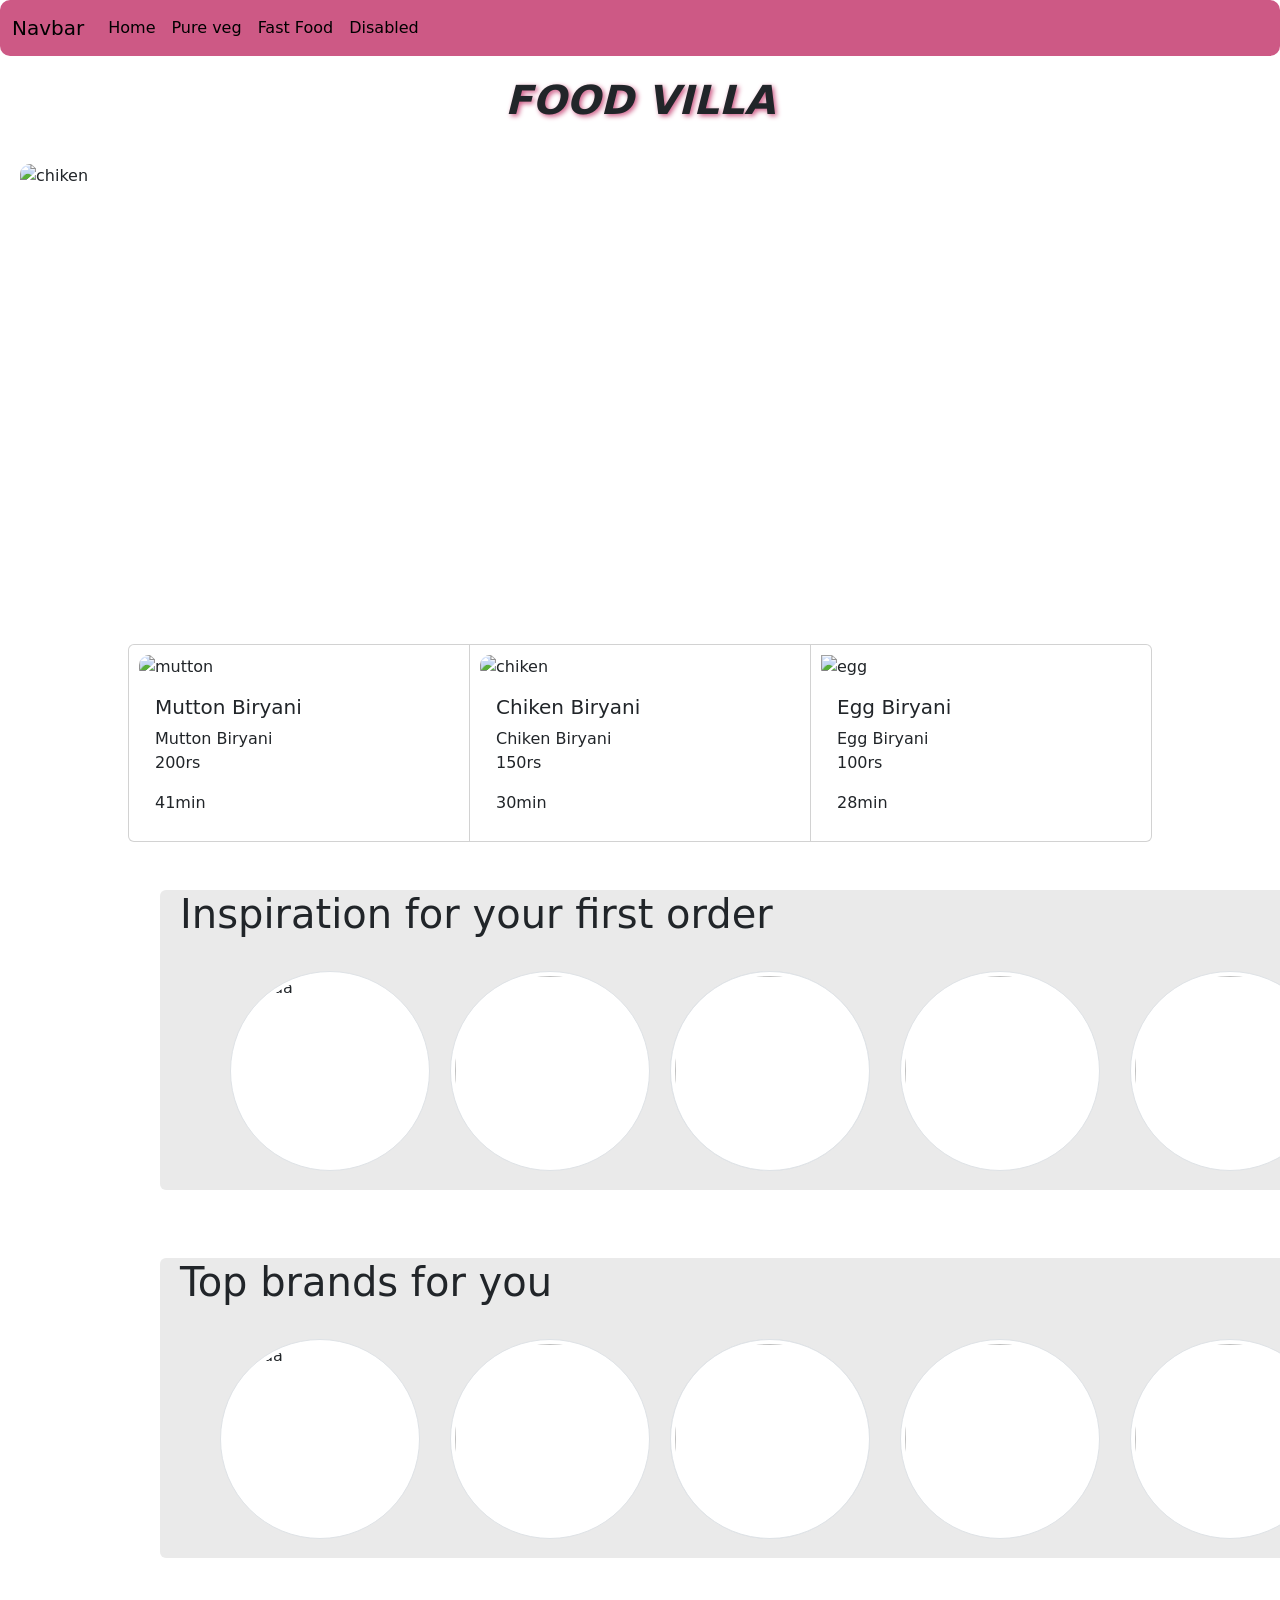
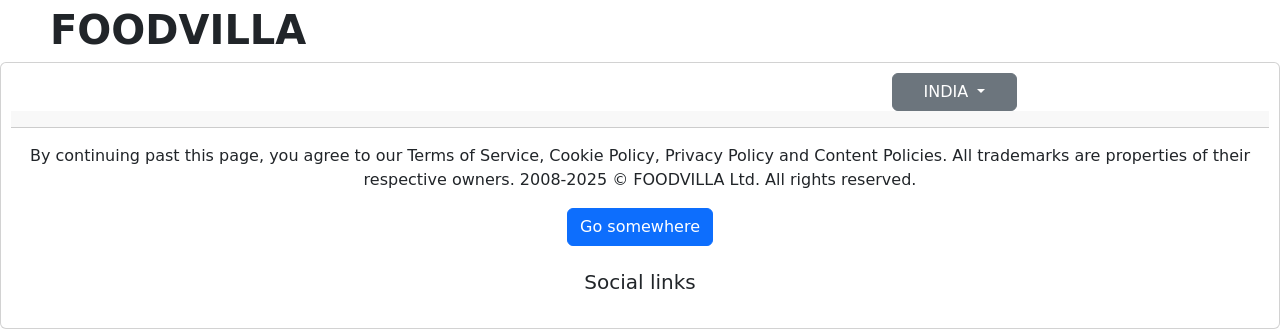
==== index.html @ cf6cdddc "project2" ====
<!DOCTYPE html>
<html lang="en">
<head>
    <meta charset="UTF-8">
    <meta name="viewport" content="width=device-width, initial-scale=1.0">
    <title>Bootstrap</title>

          <link rel="stylesheet" href="https://cdnjs.cloudflare.com/ajax/libs/font-awesome/7.0.1/css/all.min.css" integrity="sha512-2SwdPD6INVrV/lHTZbO2nodKhrnDdJK9/kg2XD1r9uGqPo1cUbujc+IYdlYdEErWNu69gVcYgdxlmVmzTWnetw==" crossorigin="anonymous" referrerpolicy="no-referrer" />


    <link rel="stylesheet" href="./bs.css">

    <!--CND (content delivery network)-->

    <!--Bootstrap linl for html css-->
    <link href="https://cdn.jsdelivr.net/npm/bootstrap@5.3.8/dist/css/bootstrap.min.css" rel="stylesheet" integrity="sha384-sRIl4kxILFvY47J16cr9ZwB07vP4J8+LH7qKQnuqkuIAvNWLzeN8tE5YBujZqJLB" crossorigin="anonymous">

        <!--Bootstrap linl for javascripts -->
    <script src="https://cdn.jsdelivr.net/npm/bootstrap@5.3.8/dist/js/bootstrap.bundle.min.js" integrity="sha384-FKyoEForCGlyvwx9Hj09JcYn3nv7wiPVlz7YYwJrWVcXK/BmnVDxM+D2scQbITxI" crossorigin="anonymous"></script>

        <link rel="stylesheet" href="./bs.css">

</head>
<body >
<div class="main">
      <!--Nav Bar -->

      <nav class="navbar navbar-expand-lg  navbar-bg-dark">
        <div class="container-fluid">
            <a class="navbar-brand" href="#">Navbar</a>
            <button class="navbar-toggler" type="button" data-bs-toggle="collapse" data-bs-target="#navbarNav" aria-controls="navbarNav" aria-expanded="false" aria-label="Toggle navigation">
            <span class="navbar-toggler-icon"></span>
            </button>
            <div class="collapse navbar-collapse" id="navbarNav">
            <ul class="navbar-nav">
                <li class="nav-item">
                <a class="nav-link active" aria-current="page" href="./bs.html">Home</a>
                </li>
                <li class="nav-item">
                <a class="nav-link" href="#">Pure veg</a>
                </li>
                <li class="nav-item">
                <a class="nav-link" href="#">Fast Food</a>
                </li>
                <li class="nav-item">
                <a class="nav-link disabled" aria-disabled="true">Disabled</a>
                </li>
            </ul>
            </div>
        </div>
        
        </nav>


        <!--food villa-->
        <div class="foodvilla">
         <h1><b>FOOD VILLA</b></h1>
        </div>


        <!--Carousel-->


         <div id="carouselExampleIndicators" class="carousel slide" data-bs-ride="carousel" style="transition: 2s;">
                <div class="carousel-indicators">
                    <button type="button" data-bs-target="#carouselExampleIndicators" data-bs-slide-to="0" class="active" aria-current="true" aria-label="Slide 1"></button>
                    <button type="button" data-bs-target="#carouselExampleIndicators" data-bs-slide-to="1" aria-label="Slide 2"></button>
                    <button type="button" data-bs-target="#carouselExampleIndicators" data-bs-slide-to="2" aria-label="Slide 3"></button>
                </div>
                <div class="carousel-inner">
                    <div class="carousel-item active">
                    <img src="https://ichef.bbci.co.uk/food/ic/food_16x9_1600/recipes/buttermilk_chicken_47764_16x9.jpg" class="d-block w-100" alt="chiken">
                    </div>
                    <div class="carousel-item">
                    <img src="https://vaya.in/recipes/wp-content/uploads/2018/06/Ambur-Mutton-Biryani.jpg" class="d-block w-100" alt="mutton">
                    </div>
                    <div class="carousel-item">
                    <img src="https://www.allrecipes.com/thmb/r8mMb21gTgT6cP-9NDbL5k-fQ2Y=/1500x0/filters:no_upscale():max_bytes(150000):strip_icc()/ALR-9482-scotch-eggs-VAT-2x1-4a2e1a7f7d144bf2a6bb8903622f4d9f.jpg" class="d-block w-100" alt="egg">
                    </div>
                </div>
                <button class="carousel-control-prev" type="button" data-bs-target="#carouselExampleIndicators" data-bs-slide="prev">
                    <span class="carousel-control-prev-icon" aria-hidden="true"></span>
                    <span class="visually-hidden">Previous</span>
                </button>
                <button class="carousel-control-next" type="button" data-bs-target="#carouselExampleIndicators" data-bs-slide="next">
                    <span class="carousel-control-next-icon" aria-hidden="true"></span>
                    <span class="visually-hidden">Next</span>
                </button>
                </div>



            <!--CARD-->

       <div class="card-group">
        <div class="card">
              <img src="https://www.licious.in/blog/wp-content/uploads/2022/06/mutton-hyderabadi-biryani-01.jpg" class="card-img-top" alt="mutton">
          <div class="card-body">
            <h5 class="card-title">Mutton Biryani</h5>
            <p class="card-text">Mutton Biryani <br>200rs</p>
            <i class="fa-solid fa-star" style="color: yellow;"></i>
            <i class="fa-solid fa-star" style="color: yellow;"></i>
            <i class="fa-solid fa-star" style="color: yellow;"></i>
          <i class="fa-solid fa-star" style="color: yellow;"></i>
            <p class="card-text"><i class="fa-regular fa-clock"></i> 41min</p>
          </div>
        </div>
        <div class="card">
            <img src="https://authenticroyal.com/wp-content/uploads/2024/10/royal-rice-may-220461.jpg"  alt="chiken">
          <div class="card-body">
            <h5 class="card-title">Chiken Biryani</h5>
            <p class="card-text">Chiken Biryani <br>150rs</p>
            <i class="fa-solid fa-star" style="color: yellow;"></i>
            <i class="fa-solid fa-star" style="color: yellow;"></i>
            <i class="fa-solid fa-star" style="color: yellow;"></i>
            <p class="card-text"><i class="fa-regular fa-clock"></i> 30min</p>
          </div>
        </div>
        <div class="card">
          <img src="https://encrypted-tbn0.gstatic.com/images?q=tbn:ANd9GcQXJLZM1yCA5OzL-k4xtX3oQBSXJIlf5giIGA&s" class="card-img-top" alt="egg">
          <div class="card-body">
            <h5 class="card-title">Egg Biryani</h5>
            <p class="card-text">Egg Biryani<br>100rs</p>
            <i class="fa-solid fa-star" style="color: yellow;"></i>
            <i class="fa-solid fa-star" style="color: yellow;"></i>
            <i class="fa-solid fa-star" style="color: yellow;"></i>
            <p class="card-text"><i class="fa-regular fa-clock"></i> 28min</p>
          </div>
        </div>
      </div>
      <br>
      <br>


<!--Inapirtion for you firat order-->

      <div class="inspiration">
        <h1 >Inspiration for your first order</h1><br>
        <img src="https://encrypted-tbn0.gstatic.com/images?q=tbn:ANd9GcTIibPbOeDQQscm9g-fDNdCvROokQJukg8nYQ&s" class="img-thumbnail" alt="Pizaa">

        
          <img src="https://www.cubesnjuliennes.com/wp-content/uploads/2020/07/Chicken-Biryani-Recipe.jpg" class="img-thumbnail"  style="margin-left: 290px">

          <img src="https://png.pngtree.com/png-clipart/20250427/original/pngtree-crispy-chicken-with-chili-png-image_20890887.png" class="img-thumbnail"  style="margin-left: 510px">

          <img src="https://www.foodandwine.com/thmb/DI29Houjc_ccAtFKly0BbVsusHc=/1500x0/filters:no_upscale():max_bytes(150000):strip_icc()/crispy-comte-cheesburgers-FT-RECIPE0921-6166c6552b7148e8a8561f7765ddf20b.jpg
      " class="img-thumbnail"  style="margin-left: 510px">

          <img src="https://content.jdmagicbox.com/comp/kolhapur/j9/0231px231.x231.170705130820.n4j9/catalogue/hotel-balaji-kolhapur-ltkr50h2cf.jpg
      " class="img-thumbnail"  style="margin-left: 740px">

          <img src="https://cdn.prod.website-files.com/614a379840dbad1848e598c2/679906d29abceb2bbceb06b3_6799062816366d61273c52b4_IMG_1560.jpeg" class="img-thumbnail"  style="margin-left: 970px">


      </div>
  
<br>
<br>

<div class="Brand">
  <h1 style="margin-top: 20px;">Top brands for you</h1><br>
  <img src="https://encrypted-tbn0.gstatic.com/images?q=tbn:ANd9GcQxbit6nuEnk9EO60mY3q5rPv1DKC-mzSv4zA&s" class="img-thumbnail" alt="Pizaa">

  
    <img src="https://upload.wikimedia.org/wikipedia/sco/thumb/d/d3/Starbucks_Corporation_Logo_2011.svg/2034px-Starbucks_Corporation_Logo_2011.svg.png" class="img-thumbnail"  style="margin-left: 290px">

    <img src="https://png.pngtree.com/png-clipart/20250427/original/pngtree-crispy-chicken-with-chili-png-image_20890887.png" class="img-thumbnail"  style="margin-left: 510px">

    <img src="https://encrypted-tbn0.gstatic.com/images?q=tbn:ANd9GcQF8dP58l4Sm4U--Vd-H5F_OLjtImLCUKQAOw&s" class="img-thumbnail"  style="margin-left: 510px">

    <img src="https://encrypted-tbn0.gstatic.com/images?q=tbn:ANd9GcSuwy3xoR2Sy7NUTSBs6moIQHO8YByo72E7fUJSyww91HdE5CBeZhrtDdj93600qECKLVs&usqp=CAU" class="img-thumbnail"  style="margin-left: 740px">

    <img src="https://content.jdmagicbox.com/comp/pune/y1/020pxx20.xx20.200207230031.l3y1/catalogue/the-classic-irani-cafe-dhayari-pune-irani-cafes-hjropq6rr5.jpg" class="img-thumbnail"  style="margin-left: 970px">


</div>

<br><br>
            
<!--Footer -->
  <div class="food">
   <h1 ><b>FOODVILLA</b></h1>
   </div>

<div class="card text-center">
           
          
        <div class="btn-group">
          
                  <button type="button" class="btn btn-secondary dropdown-toggle" data-bs-toggle="dropdown" aria-expanded="false">
                    INDIA
                  </button>
                <ul class="dropdown-menu dropdown-menu-end">
                  <li><button class="dropdown-item" type="button">INDIAN</button></li>
                  <li><button class="dropdown-item" type="button">UAE</button></li>
                </ul>
         </div>

      <div class="card-header">
     </div>
         <div class="card-body">
      
          <p class="card-text">By continuing past this page, you agree to our Terms of Service, Cookie Policy, Privacy Policy and Content Policies. All trademarks are properties of their respective owners. 2008-2025 © FOODVILLA Ltd. All rights reserved.</p>
          <a href="#" class="btn btn-primary">Go somewhere</a>
        <br><br>
           <h5>Social links</h5>

              <i class="fa-brands fa-square-instagram"></i> 
              <i class="fa-brands fa-youtube"></i>
              <i class="fa-brands fa-square-facebook"></i>
              <i class="fa-brands fa-square-x-twitter"></i>
      </div>
      
</div>



</div> <!--main div end-->

</body>
</html>
---- bs.css ----
/* Main CSS */   
    

         /*<!-- Navbar CSS */

    .navbar {
             background-color: rgb(205, 89, 133);
            border-radius: 10px;
   
            }

     .nav-item .nav-link {
           color: black;
        }   

      .carousel-item img {
                        height: 500px;
                        border-radius: 30px;
                        padding: 20px;
                      
      }

        /* foodvilla */

      .foodvilla{
                    text-align: center;
                     margin-top: 20px;
                    margin-bottom: 20px;
                    text-shadow: 2px 2px 5px rgb(205, 89, 133);                    font-style: italic;
                    font-size: 40px;
      }



       /* Card CSS */

      .card-group{
        height: 30%;
        width: 80%;
        margin-left: 10%;

       
      }
      .card{
        padding:  10px;
        
      }

      .card img{
        border-radius: 10px;
      }

      .inspiration{
        background-color: rgba(128, 128, 128, 0.167);
        height: 300px;
        width: 1200px;
        margin-left:  160px;
        margin-right: 90px;
        border-radius: 6px;
   
      }

       /* Menu */

      .inspiration h1{
        margin-left: 20px;
        
      }
      .inspiration img{
                    margin-top: 1px;
                    height: 200px;
                    width: 200px;
                    margin-left: 70px; 
                    border-radius: 100%;
                    position: absolute;
      }

      .inspiration img:hover{
        transform: scale(1.1);
        transition: 0.5s;
      }


      /*Brand*/

     .Brand{
      background-color: rgba(128, 128, 128, 0.167);
        height: 300px;
        width: 1200px;
        margin-left:  160px;
        margin-right: 90px;
        border-radius: 6px;

     }
     .Brand h1{
        margin-left: 20px;
        
      }

       .Brand img{
                    margin-top: 1px;
                    height: 200px;
                    width: 200px;
                    margin-left: 60px; 
                    border-radius: 100%;
                    position: absolute;
      }

      .Brand img:hover{
        transform: scale(1.1);
        transition: 0.5s;
      }


      /*Footer*/
      .card-body i{
        color: black;
        height: 20px;
        width: 40px;
        cursor: pointer;
        
      }

      
      .btn-group {
      width: 10%;
      margin-left: 70%;
            
      }
      .food{

        margin-left: 50px;
      }
---- bs.css ----
/* Main CSS */   
    

         /*<!-- Navbar CSS */

    .navbar {
             background-color: rgb(205, 89, 133);
            border-radius: 10px;
   
            }

     .nav-item .nav-link {
           color: black;
        }   

      .carousel-item img {
                        height: 500px;
                        border-radius: 30px;
                        padding: 20px;
                      
      }

        /* foodvilla */

      .foodvilla{
                    text-align: center;
                     margin-top: 20px;
                    margin-bottom: 20px;
                    text-shadow: 2px 2px 5px rgb(205, 89, 133);                    font-style: italic;
                    font-size: 40px;
      }



       /* Card CSS */

      .card-group{
        height: 30%;
        width: 80%;
        margin-left: 10%;

       
      }
      .card{
        padding:  10px;
        
      }

      .card img{
        border-radius: 10px;
      }

      .inspiration{
        background-color: rgba(128, 128, 128, 0.167);
        height: 300px;
        width: 1200px;
        margin-left:  160px;
        margin-right: 90px;
        border-radius: 6px;
   
      }

       /* Menu */

      .inspiration h1{
        margin-left: 20px;
        
      }
      .inspiration img{
                    margin-top: 1px;
                    height: 200px;
                    width: 200px;
                    margin-left: 70px; 
                    border-radius: 100%;
                    position: absolute;
      }

      .inspiration img:hover{
        transform: scale(1.1);
        transition: 0.5s;
      }


      /*Brand*/

     .Brand{
      background-color: rgba(128, 128, 128, 0.167);
        height: 300px;
        width: 1200px;
        margin-left:  160px;
        margin-right: 90px;
        border-radius: 6px;

     }
     .Brand h1{
        margin-left: 20px;
        
      }

       .Brand img{
                    margin-top: 1px;
                    height: 200px;
                    width: 200px;
                    margin-left: 60px; 
                    border-radius: 100%;
                    position: absolute;
      }

      .Brand img:hover{
        transform: scale(1.1);
        transition: 0.5s;
      }


      /*Footer*/
      .card-body i{
        color: black;
        height: 20px;
        width: 40px;
        cursor: pointer;
        
      }

      
      .btn-group {
      width: 10%;
      margin-left: 70%;
            
      }
      .food{

        margin-left: 50px;
      }
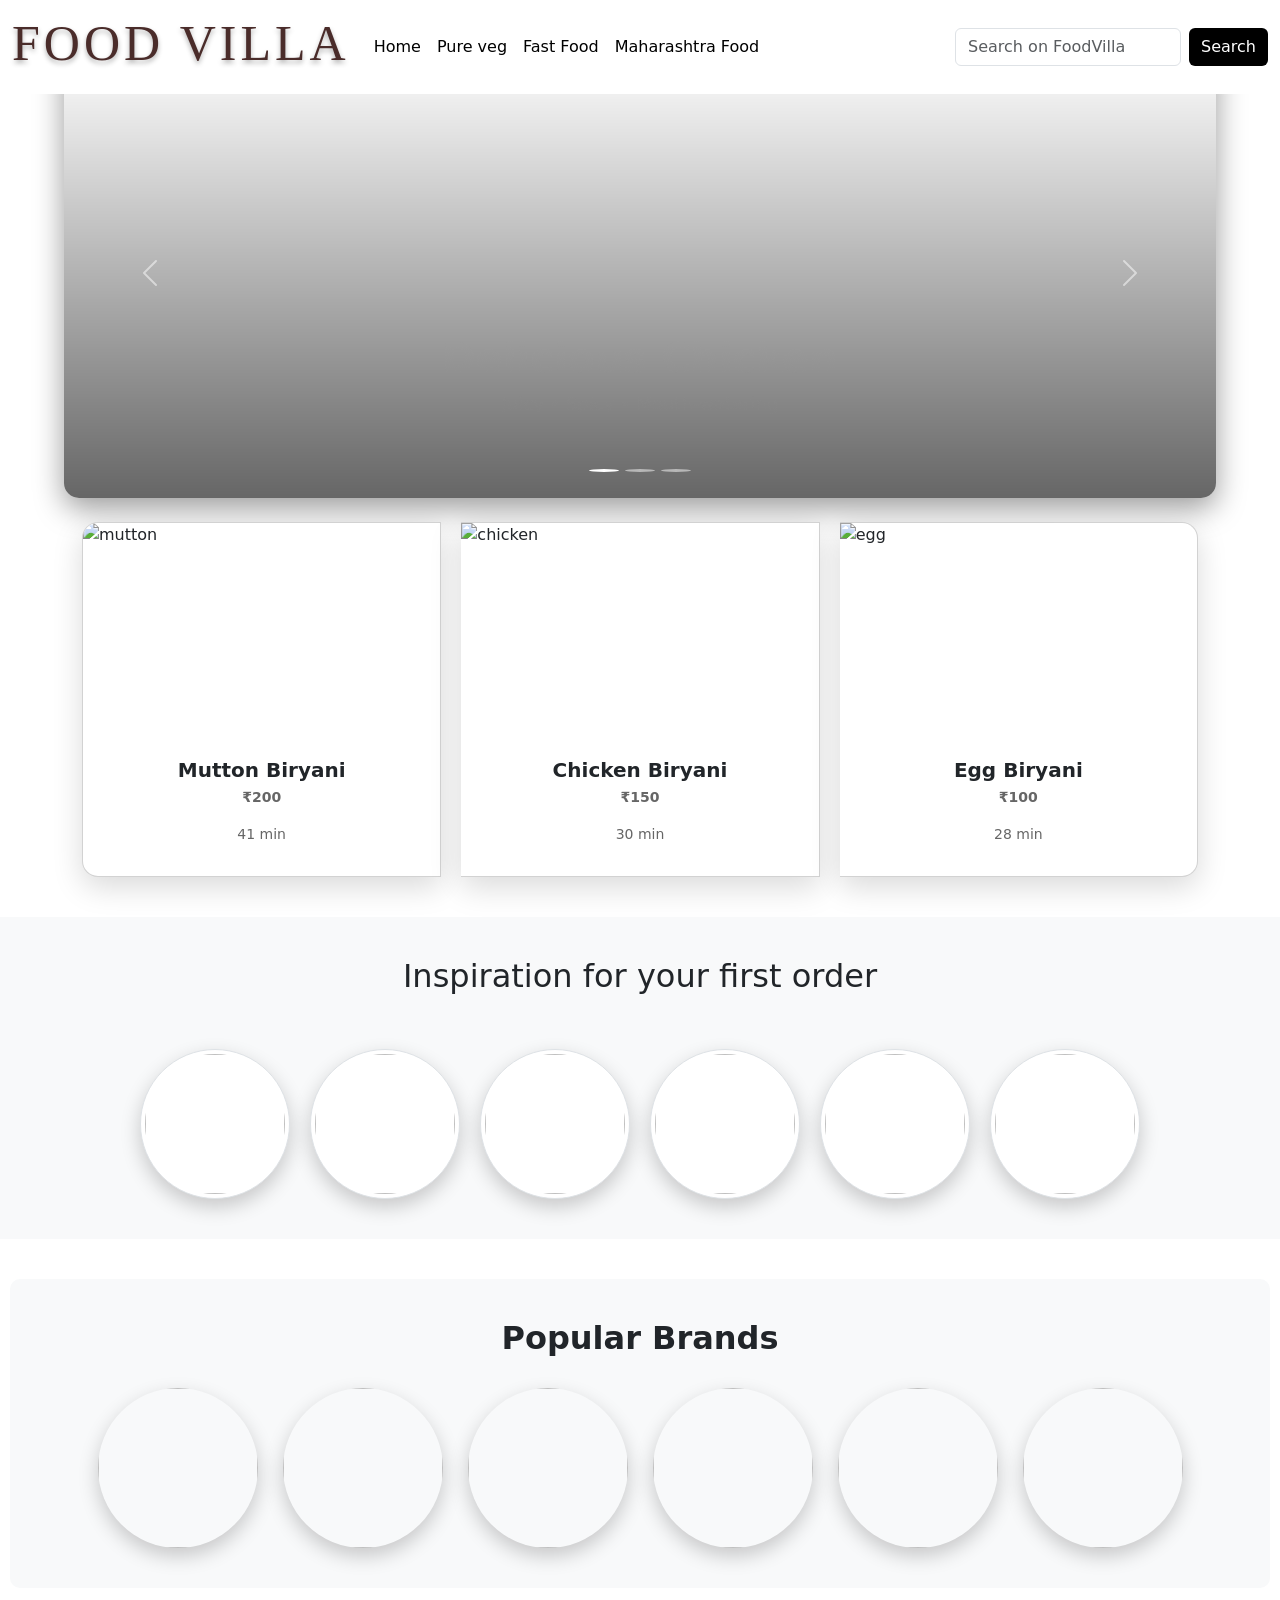
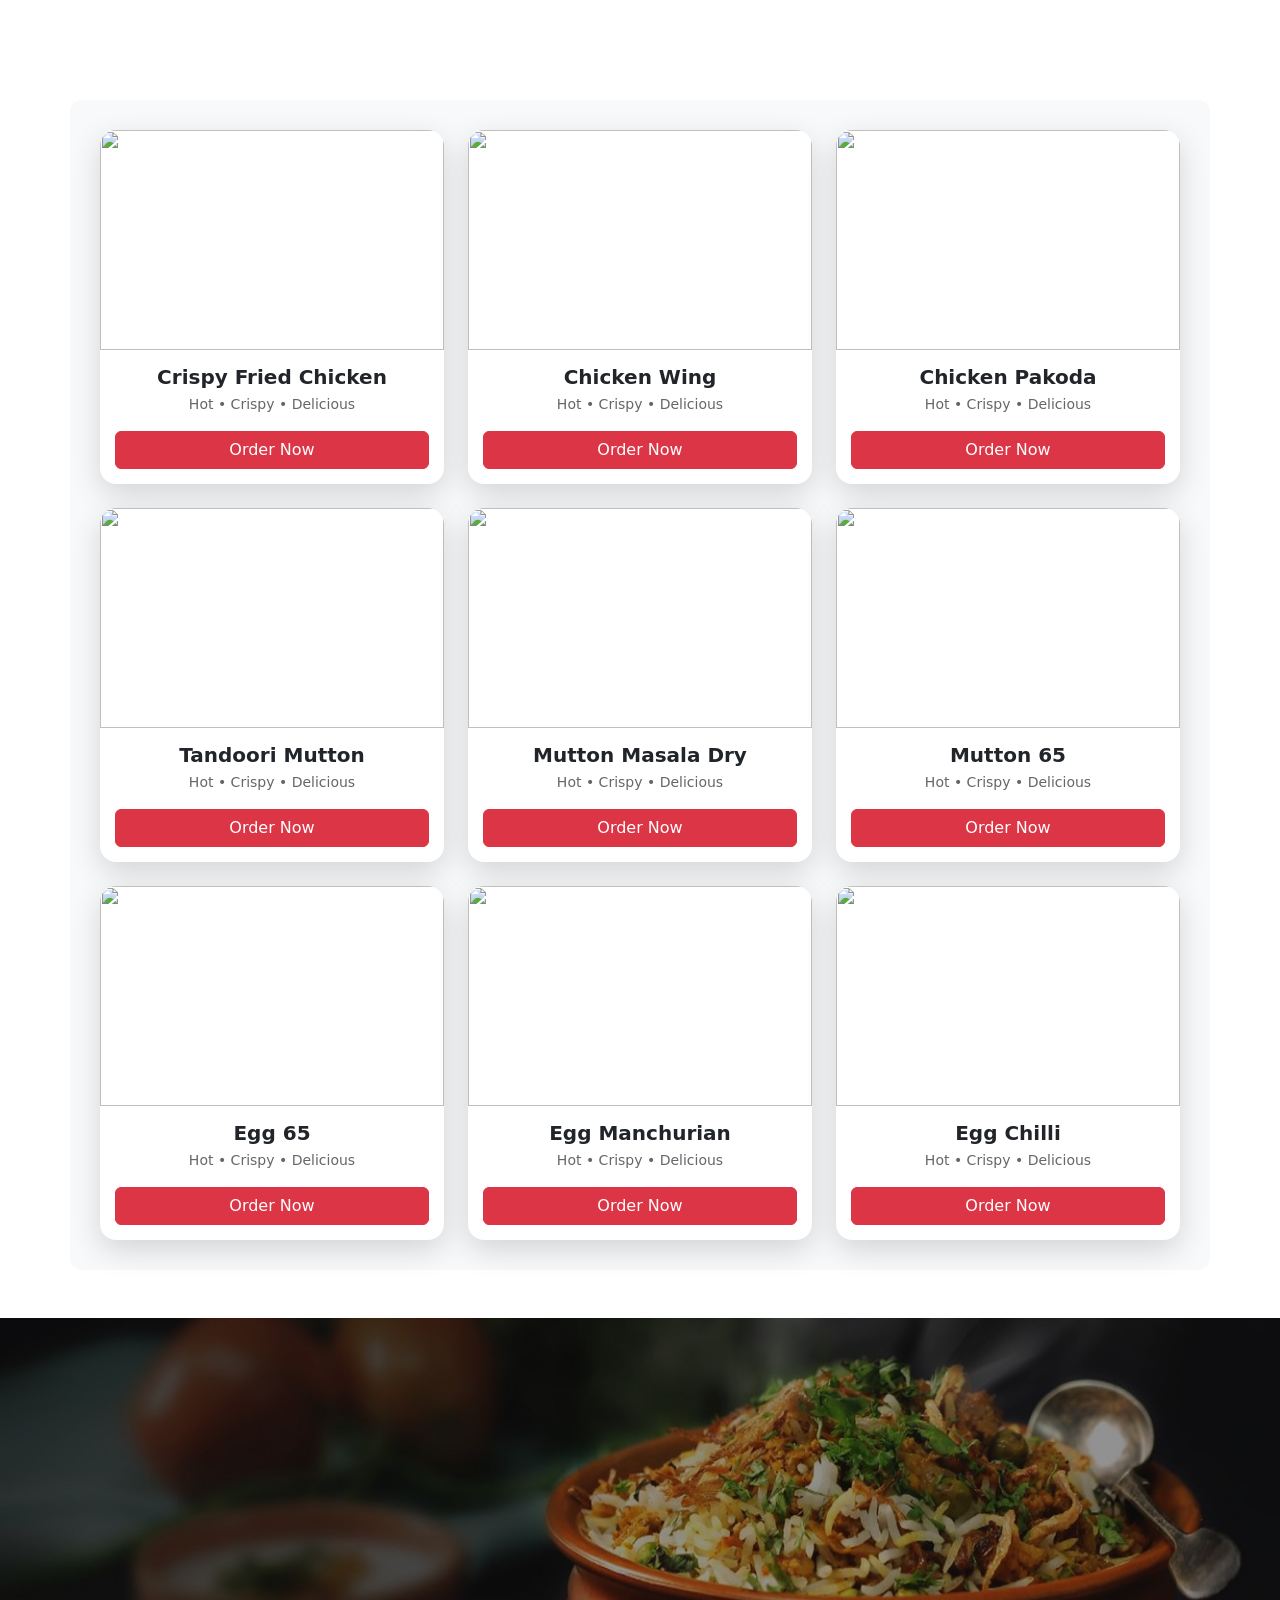
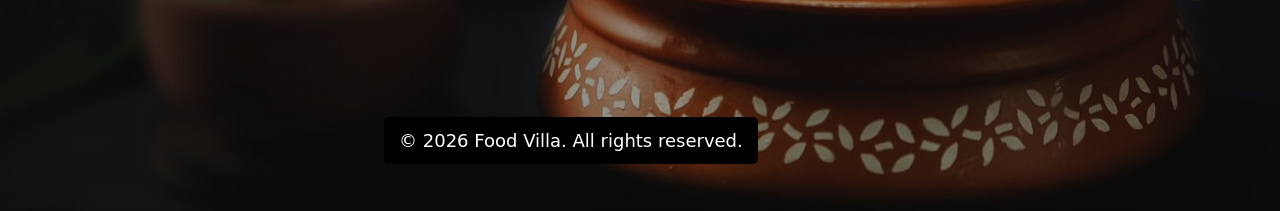
==== commit 29888f0e: "Add files via upload" ====
--- a/index.html
+++ b/index.html
@@ -1,221 +1,359 @@
-<!DOCTYPE html>
-<html lang="en">
-<head>
-    <meta charset="UTF-8">
-    <meta name="viewport" content="width=device-width, initial-scale=1.0">
-    <title>Bootstrap</title>
-
-          <link rel="stylesheet" href="https://cdnjs.cloudflare.com/ajax/libs/font-awesome/7.0.1/css/all.min.css" integrity="sha512-2SwdPD6INVrV/lHTZbO2nodKhrnDdJK9/kg2XD1r9uGqPo1cUbujc+IYdlYdEErWNu69gVcYgdxlmVmzTWnetw==" crossorigin="anonymous" referrerpolicy="no-referrer" />
-
-
-    <link rel="stylesheet" href="./bs.css">
-
-    <!--CND (content delivery network)-->
-
-    <!--Bootstrap linl for html css-->
-    <link href="https://cdn.jsdelivr.net/npm/bootstrap@5.3.8/dist/css/bootstrap.min.css" rel="stylesheet" integrity="sha384-sRIl4kxILFvY47J16cr9ZwB07vP4J8+LH7qKQnuqkuIAvNWLzeN8tE5YBujZqJLB" crossorigin="anonymous">
-
-        <!--Bootstrap linl for javascripts -->
-    <script src="https://cdn.jsdelivr.net/npm/bootstrap@5.3.8/dist/js/bootstrap.bundle.min.js" integrity="sha384-FKyoEForCGlyvwx9Hj09JcYn3nv7wiPVlz7YYwJrWVcXK/BmnVDxM+D2scQbITxI" crossorigin="anonymous"></script>
-
-        <link rel="stylesheet" href="./bs.css">
-
-</head>
-<body >
-<div class="main">
-      <!--Nav Bar -->
-
-      <nav class="navbar navbar-expand-lg  navbar-bg-dark">
-        <div class="container-fluid">
-            <a class="navbar-brand" href="#">Navbar</a>
-            <button class="navbar-toggler" type="button" data-bs-toggle="collapse" data-bs-target="#navbarNav" aria-controls="navbarNav" aria-expanded="false" aria-label="Toggle navigation">
-            <span class="navbar-toggler-icon"></span>
-            </button>
-            <div class="collapse navbar-collapse" id="navbarNav">
-            <ul class="navbar-nav">
-                <li class="nav-item">
-                <a class="nav-link active" aria-current="page" href="./bs.html">Home</a>
-                </li>
-                <li class="nav-item">
-                <a class="nav-link" href="#">Pure veg</a>
-                </li>
-                <li class="nav-item">
-                <a class="nav-link" href="#">Fast Food</a>
-                </li>
-                <li class="nav-item">
-                <a class="nav-link disabled" aria-disabled="true">Disabled</a>
-                </li>
-            </ul>
-            </div>
-        </div>
-        
-        </nav>
-
-
-        <!--food villa-->
-        <div class="foodvilla">
-         <h1><b>FOOD VILLA</b></h1>
-        </div>
-
-
-        <!--Carousel-->
-
-
-         <div id="carouselExampleIndicators" class="carousel slide" data-bs-ride="carousel" style="transition: 2s;">
-                <div class="carousel-indicators">
-                    <button type="button" data-bs-target="#carouselExampleIndicators" data-bs-slide-to="0" class="active" aria-current="true" aria-label="Slide 1"></button>
-                    <button type="button" data-bs-target="#carouselExampleIndicators" data-bs-slide-to="1" aria-label="Slide 2"></button>
-                    <button type="button" data-bs-target="#carouselExampleIndicators" data-bs-slide-to="2" aria-label="Slide 3"></button>
-                </div>
-                <div class="carousel-inner">
-                    <div class="carousel-item active">
-                    <img src="https://ichef.bbci.co.uk/food/ic/food_16x9_1600/recipes/buttermilk_chicken_47764_16x9.jpg" class="d-block w-100" alt="chiken">
-                    </div>
-                    <div class="carousel-item">
-                    <img src="https://vaya.in/recipes/wp-content/uploads/2018/06/Ambur-Mutton-Biryani.jpg" class="d-block w-100" alt="mutton">
-                    </div>
-                    <div class="carousel-item">
-                    <img src="https://www.allrecipes.com/thmb/r8mMb21gTgT6cP-9NDbL5k-fQ2Y=/1500x0/filters:no_upscale():max_bytes(150000):strip_icc()/ALR-9482-scotch-eggs-VAT-2x1-4a2e1a7f7d144bf2a6bb8903622f4d9f.jpg" class="d-block w-100" alt="egg">
-                    </div>
-                </div>
-                <button class="carousel-control-prev" type="button" data-bs-target="#carouselExampleIndicators" data-bs-slide="prev">
-                    <span class="carousel-control-prev-icon" aria-hidden="true"></span>
-                    <span class="visually-hidden">Previous</span>
-                </button>
-                <button class="carousel-control-next" type="button" data-bs-target="#carouselExampleIndicators" data-bs-slide="next">
-                    <span class="carousel-control-next-icon" aria-hidden="true"></span>
-                    <span class="visually-hidden">Next</span>
-                </button>
-                </div>
-
-
-
-            <!--CARD-->
-
-       <div class="card-group">
-        <div class="card">
-              <img src="https://www.licious.in/blog/wp-content/uploads/2022/06/mutton-hyderabadi-biryani-01.jpg" class="card-img-top" alt="mutton">
-          <div class="card-body">
-            <h5 class="card-title">Mutton Biryani</h5>
-            <p class="card-text">Mutton Biryani <br>200rs</p>
-            <i class="fa-solid fa-star" style="color: yellow;"></i>
-            <i class="fa-solid fa-star" style="color: yellow;"></i>
-            <i class="fa-solid fa-star" style="color: yellow;"></i>
-          <i class="fa-solid fa-star" style="color: yellow;"></i>
-            <p class="card-text"><i class="fa-regular fa-clock"></i> 41min</p>
-          </div>
-        </div>
-        <div class="card">
-            <img src="https://authenticroyal.com/wp-content/uploads/2024/10/royal-rice-may-220461.jpg"  alt="chiken">
-          <div class="card-body">
-            <h5 class="card-title">Chiken Biryani</h5>
-            <p class="card-text">Chiken Biryani <br>150rs</p>
-            <i class="fa-solid fa-star" style="color: yellow;"></i>
-            <i class="fa-solid fa-star" style="color: yellow;"></i>
-            <i class="fa-solid fa-star" style="color: yellow;"></i>
-            <p class="card-text"><i class="fa-regular fa-clock"></i> 30min</p>
-          </div>
-        </div>
-        <div class="card">
-          <img src="https://encrypted-tbn0.gstatic.com/images?q=tbn:ANd9GcQXJLZM1yCA5OzL-k4xtX3oQBSXJIlf5giIGA&s" class="card-img-top" alt="egg">
-          <div class="card-body">
-            <h5 class="card-title">Egg Biryani</h5>
-            <p class="card-text">Egg Biryani<br>100rs</p>
-            <i class="fa-solid fa-star" style="color: yellow;"></i>
-            <i class="fa-solid fa-star" style="color: yellow;"></i>
-            <i class="fa-solid fa-star" style="color: yellow;"></i>
-            <p class="card-text"><i class="fa-regular fa-clock"></i> 28min</p>
-          </div>
-        </div>
-      </div>
-      <br>
-      <br>
-
-
-<!--Inapirtion for you firat order-->
-
-      <div class="inspiration">
-        <h1 >Inspiration for your first order</h1><br>
-        <img src="https://encrypted-tbn0.gstatic.com/images?q=tbn:ANd9GcTIibPbOeDQQscm9g-fDNdCvROokQJukg8nYQ&s" class="img-thumbnail" alt="Pizaa">
-
-        
-          <img src="https://www.cubesnjuliennes.com/wp-content/uploads/2020/07/Chicken-Biryani-Recipe.jpg" class="img-thumbnail"  style="margin-left: 290px">
-
-          <img src="https://png.pngtree.com/png-clipart/20250427/original/pngtree-crispy-chicken-with-chili-png-image_20890887.png" class="img-thumbnail"  style="margin-left: 510px">
-
-          <img src="https://www.foodandwine.com/thmb/DI29Houjc_ccAtFKly0BbVsusHc=/1500x0/filters:no_upscale():max_bytes(150000):strip_icc()/crispy-comte-cheesburgers-FT-RECIPE0921-6166c6552b7148e8a8561f7765ddf20b.jpg
-      " class="img-thumbnail"  style="margin-left: 510px">
-
-          <img src="https://content.jdmagicbox.com/comp/kolhapur/j9/0231px231.x231.170705130820.n4j9/catalogue/hotel-balaji-kolhapur-ltkr50h2cf.jpg
-      " class="img-thumbnail"  style="margin-left: 740px">
-
-          <img src="https://cdn.prod.website-files.com/614a379840dbad1848e598c2/679906d29abceb2bbceb06b3_6799062816366d61273c52b4_IMG_1560.jpeg" class="img-thumbnail"  style="margin-left: 970px">
-
-
-      </div>
-  
-<br>
-<br>
-
-<div class="Brand">
-  <h1 style="margin-top: 20px;">Top brands for you</h1><br>
-  <img src="https://encrypted-tbn0.gstatic.com/images?q=tbn:ANd9GcQxbit6nuEnk9EO60mY3q5rPv1DKC-mzSv4zA&s" class="img-thumbnail" alt="Pizaa">
-
-  
-    <img src="https://upload.wikimedia.org/wikipedia/sco/thumb/d/d3/Starbucks_Corporation_Logo_2011.svg/2034px-Starbucks_Corporation_Logo_2011.svg.png" class="img-thumbnail"  style="margin-left: 290px">
-
-    <img src="https://png.pngtree.com/png-clipart/20250427/original/pngtree-crispy-chicken-with-chili-png-image_20890887.png" class="img-thumbnail"  style="margin-left: 510px">
-
-    <img src="https://encrypted-tbn0.gstatic.com/images?q=tbn:ANd9GcQF8dP58l4Sm4U--Vd-H5F_OLjtImLCUKQAOw&s" class="img-thumbnail"  style="margin-left: 510px">
-
-    <img src="https://encrypted-tbn0.gstatic.com/images?q=tbn:ANd9GcSuwy3xoR2Sy7NUTSBs6moIQHO8YByo72E7fUJSyww91HdE5CBeZhrtDdj93600qECKLVs&usqp=CAU" class="img-thumbnail"  style="margin-left: 740px">
-
-    <img src="https://content.jdmagicbox.com/comp/pune/y1/020pxx20.xx20.200207230031.l3y1/catalogue/the-classic-irani-cafe-dhayari-pune-irani-cafes-hjropq6rr5.jpg" class="img-thumbnail"  style="margin-left: 970px">
-
-
-</div>
-
-<br><br>
-            
-<!--Footer -->
-  <div class="food">
-   <h1 ><b>FOODVILLA</b></h1>
-   </div>
-
-<div class="card text-center">
-           
-          
-        <div class="btn-group">
-          
-                  <button type="button" class="btn btn-secondary dropdown-toggle" data-bs-toggle="dropdown" aria-expanded="false">
-                    INDIA
-                  </button>
-                <ul class="dropdown-menu dropdown-menu-end">
-                  <li><button class="dropdown-item" type="button">INDIAN</button></li>
-                  <li><button class="dropdown-item" type="button">UAE</button></li>
-                </ul>
-         </div>
-
-      <div class="card-header">
-     </div>
-         <div class="card-body">
-      
-          <p class="card-text">By continuing past this page, you agree to our Terms of Service, Cookie Policy, Privacy Policy and Content Policies. All trademarks are properties of their respective owners. 2008-2025 © FOODVILLA Ltd. All rights reserved.</p>
-          <a href="#" class="btn btn-primary">Go somewhere</a>
-        <br><br>
-           <h5>Social links</h5>
-
-              <i class="fa-brands fa-square-instagram"></i> 
-              <i class="fa-brands fa-youtube"></i>
-              <i class="fa-brands fa-square-facebook"></i>
-              <i class="fa-brands fa-square-x-twitter"></i>
-      </div>
-      
-</div>
-
-
-
-</div> <!--main div end-->
-
-</body>
+<!DOCTYPE html>
+<html lang="en">
+<head>
+    <meta charset="UTF-8">
+    <meta name="viewport" content="width=device-width, initial-scale=1.0">
+    <title>FOOD VILLA</title>
+
+      <link rel="stylesheet" href="https://cdnjs.cloudflare.com/ajax/libs/font-awesome/7.0.1/css/all.min.css" integrity="sha512-2SwdPD6INVrV/lHTZbO2nodKhrnDdJK9/kg2XD1r9uGqPo1cUbujc+IYdlYdEErWNu69gVcYgdxlmVmzTWnetw==" crossorigin="anonymous" referrerpolicy="no-referrer" />
+      <link rel="stylesheet" href="./bs.css">
+        <script src="./index.js"></script>
+      
+
+        <!--CND (content delivery network)-->
+
+        <!--Bootstrap link for html css-->
+        <link href="https://cdn.jsdelivr.net/npm/bootstrap@5.3.8/dist/css/bootstrap.min.css" rel="stylesheet" integrity="sha384-sRIl4kxILFvY47J16cr9ZwB07vP4J8+LH7qKQnuqkuIAvNWLzeN8tE5YBujZqJLB" crossorigin="anonymous">
+
+        <!--Bootstrap link for javascripts -->
+        <script src="https://cdn.jsdelivr.net/npm/bootstrap@5.3.8/dist/js/bootstrap.bundle.min.js" integrity="sha384-FKyoEForCGlyvwx9Hj09JcYn3nv7wiPVlz7YYwJrWVcXK/BmnVDxM+D2scQbITxI" crossorigin="anonymous"></script>
+
+        <link rel="stylesheet" href="./bs.css">
+
+</head>
+<body >
+          <div class="main">
+                <!--Nav Bar -->
+
+                  <nav class="navbar navbar-expand-lg  navbar-bg-dark">
+                    <div class="container-fluid">
+                        <h3 class="navbar-brand">FOOD VILLA</h3>
+                        <button class="navbar-toggler" type="button" data-bs-toggle="collapse" data-bs-target="#navbarNav" aria-controls="navbarNav" aria-expanded="false" aria-label="Toggle navigation">
+                        <span class="navbar-toggler-icon"></span>
+                        </button>
+                        <div class="collapse navbar-collapse" id="navbarNav">
+                        <ul class="navbar-nav">
+                            <li class="nav-item">
+                            <a class="nav-link active" aria-current="page" href="./index.html">Home</a>
+                            </li>
+                            <li class="nav-item">
+                            <a class="nav-link" href="./pure_veg.html">Pure veg</a>
+                            </li>
+                            <li class="nav-item">
+                            <a class="nav-link" href="./fast_food.html">Fast Food</a>
+                            </li>
+                            <li class="nav-item">
+                            <a class="nav-link" href="./Mh_food.html">Maharashtra Food</a>
+                            </li>
+                        </ul>
+                     </div>
+                       <form class="d-flex" role="search">
+                                  <input class="form-control me-2" type="search" placeholder="Search on FoodVilla" aria-label="Search"/>
+                                  <button class="btn btn-outline-success" type="submit">Search</button>
+                       </form>
+                  </nav>
+                       
+             <!--Carousel-->
+
+<!-- Attractive Carousel -->
+ <br><br>
+<div id="carouselExampleIndicators" class="carousel slide food-carousel" data-bs-ride="carousel">
+    
+    <!-- Indicators -->
+    <div class="carousel-indicators">
+        <button type="button" data-bs-target="#carouselExampleIndicators" data-bs-slide-to="0" class="active"></button>
+        <button type="button" data-bs-target="#carouselExampleIndicators" data-bs-slide-to="1"></button>
+        <button type="button" data-bs-target="#carouselExampleIndicators" data-bs-slide-to="2"></button>
+    </div>
+
+    <!-- Slides -->
+    <div class="carousel-inner">
+        
+        <div class="carousel-item active">
+            <img src="https://ichef.bbci.co.uk/food/ic/food_16x9_1600/recipes/buttermilk_chicken_47764_16x9.jpg" class="d-block w-100" alt="chicken">
+            <div class="carousel-caption">
+                <h2>Delicious Chicken</h2>
+                <p>Juicy • Spicy • Mouth-watering</p>
+            </div>
+        </div>
+
+        <div class="carousel-item">
+            <img src="https://www.shutterstock.com/image-photo/dum-handi-gosht-pilaf-prepared-600nw-1995758066.jpg" class="d-block w-100" alt="mutton">
+            <div class="carousel-caption">
+                <h2>Mutton Biryani</h2>
+                <p>Authentic • Rich • Royal Taste</p>
+            </div>
+        </div>
+
+        <div class="carousel-item">
+            <img src="https://cdn.uengage.io/uploads/23764/image-7712-1767503020.jpg" class="d-block w-100" alt="egg">
+            <div class="carousel-caption">
+                <h2>Egg Special</h2>
+                <p>Healthy • Tasty • Protein Rich</p>
+            </div>
+        </div>
+
+    </div>
+
+    <!-- Controls -->
+    <button class="carousel-control-prev" type="button" data-bs-target="#carouselExampleIndicators" data-bs-slide="prev">
+        <span class="carousel-control-prev-icon"></span>
+    </button>
+    <button class="carousel-control-next" type="button" data-bs-target="#carouselExampleIndicators" data-bs-slide="next">
+        <span class="carousel-control-next-icon"></span>
+    </button>
+
+</div>
+
+
+        
+
+
+
+            <!--CARD-->
+
+      <div class="container my-4">
+  <div class="card-group food-cards">
+
+    <div class="card food-card">
+      <img src="https://www.licious.in/blog/wp-content/uploads/2022/06/mutton-hyderabadi-biryani-01.jpg" class="card-img-top" alt="mutton">
+      <div class="card-body">
+        <h5 class="card-title">Mutton Biryani</h5>
+        <p class="price">₹200</p>
+        <div class="stars">
+          <i class="fa-solid fa-star"></i>
+          <i class="fa-solid fa-star"></i>
+          <i class="fa-solid fa-star"></i>
+          <i class="fa-solid fa-star"></i>
+        </div>
+        <p class="time"><i class="fa-regular fa-clock"></i> 41 min</p>
+      </div>
+    </div>
+
+    <div class="card food-card">
+      <img src="https://authenticroyal.com/wp-content/uploads/2024/10/royal-rice-may-220461.jpg" class="card-img-top" alt="chicken">
+      <div class="card-body">
+        <h5 class="card-title">Chicken Biryani</h5>
+        <p class="price">₹150</p>
+        <div class="stars">
+          <i class="fa-solid fa-star"></i>
+          <i class="fa-solid fa-star"></i>
+          <i class="fa-solid fa-star"></i>
+        </div>
+        <p class="time"><i class="fa-regular fa-clock"></i> 30 min</p>
+      </div>
+    </div>
+
+    <div class="card food-card">
+      <img src="https://encrypted-tbn0.gstatic.com/images?q=tbn:ANd9GcQXJLZM1yCA5OzL-k4xtX3oQBSXJIlf5giIGA&s" class="card-img-top" alt="egg">
+      <div class="card-body">
+        <h5 class="card-title">Egg Biryani</h5>
+        <p class="price">₹100</p>
+        <div class="stars">
+          <i class="fa-solid fa-star"></i>
+          <i class="fa-solid fa-star"></i>
+          <i class="fa-solid fa-star"></i>
+        </div>
+        <p class="time"><i class="fa-regular fa-clock"></i> 28 min</p>
+      </div>
+    </div>
+
+  </div>
+</div>
+
+
+<!--Inspiration for you first order-->
+
+    <div class="inspiration">
+    <h1>Inspiration for your first order</h1>
+    <br>
+
+    <div class="inspiration-images">
+        <div class="img-box">
+       <img src="https://t3.ftcdn.net/jpg/08/33/36/36/360_F_833363603_SYwRnD0gw9BzY8Q6cyVovNno3dh3x9js.jpg" class="img-thumbnail">
+       <span class="img-text">Mutton</span>
+       </div>
+
+        <div class="img-box">
+        <img src="https://images.unsplash.com/photo-1482049016688-2d3e1b311543?ixid=M3wxMzcxOTN8MHwxfHNlYXJjaHw5fHxlZ2dzfGVufDB8fHx8MTcwMDI4NDYyN3ww&ixlib=rb-4.0.3&fm=jpg&w=3673&h=5207&fit=max" class="img-thumbnail">
+         <span class="img-text">Egg</span>
+        </div>
+
+        <div class="img-box">
+        <img src="https://png.pngtree.com/png-clipart/20250427/original/pngtree-crispy-chicken-with-chili-png-image_20890887.png" class="img-thumbnail">
+        <span class="img-text">Chiken</span>
+          </div>
+
+         <div class="img-box">
+        <img src="https://img.freepik.com/free-photo/fried-fish-carp-fresh-vegetable-salad-wooden-table-flat-lay-top-view_2829-19717.jpg" class="img-thumbnail">
+        <span class="img-text">Fish</span>
+        </div>
+
+        <div class="img-box">
+        <img src="https://media.istockphoto.com/id/482470253/photo/curry-shrimp.jpg?s=612x612&w=0&k=20&c=W0xMswilB-239imqrxA5u3ksSNS0uy76xVUeMYZigys=" class="img-thumbnail">
+        <span class="img-text">Prawn</span>
+        </div>
+
+        
+        <div class="img-box">
+        <img src="https://thumbs.dreamstime.com/b/circle-fresh-open-oysters-surrounds-juicy-lemon-slice-rest-bed-crushed-ice-against-dark-rippled-background-ready-to-be-403137259.jpg" class="img-thumbnail">
+        <span class="img-text">Oysters</span>
+        </div>
+
+        
+    </div>
+</div>
+
+ <!--  popular BRAND -->
+
+<div class="Brand">
+  <h1>Popular Brands</h1>
+
+  <div class="Brand-images">
+    <img src="https://download.logo.wine/logo/KFC/KFC-Logo.wine.png">
+    <img src="https://d1csarkz8obe9u.cloudfront.net/posterpreviews/mcdonald%27s-logo-design-template-c03c253e9d3c73bacdf4d3499e6a0b72_screen.jpg?ts=1738336858">
+    <img src="https://cdn.mos.cms.futurecdn.net/C6Qf6YSUH7nQf2dQPAbzuZ.jpg">
+    <img src="https://images.seeklogo.com/logo-png/13/2/subway-logo-png_seeklogo-133297.png">
+    <img src="https://upload.wikimedia.org/wikipedia/commons/thumb/3/3e/Domino%27s_pizza_logo.svg/960px-Domino%27s_pizza_logo.svg.png">
+    <img src="https://cdn.prod.website-files.com/5ee732bebd9839b494ff27cd/5ef0a3d4299cb9f4f7ea67c4_Burger-King-Logo.png">
+  
+  </div>
+</div>
+</div>
+
+<br>
+  <!-- 6 cards  -->
+    <!-- 1st card -->
+  <div class="container my-5 sixcard">
+  <div class="row row-cols-1 row-cols-sm-2 row-cols-md-3 g-4">
+
+    <div class="col">
+      <div class="food-card">
+        <img src="https://www.shutterstock.com/image-photo/crispy-boneless-chicken-steak-black-600nw-2132612219.jpg" alt="">
+        <div class="card-body">
+          <h5>Crispy Fried Chicken</h5>
+          <p>Hot • Crispy • Delicious</p>
+          <button class="btn btn-danger w-100">Order Now</button>
+        </div>
+      </div>
+    </div>
+
+      <!-- 2nd card -->
+      <div class="col">
+      <div class="food-card">
+        <img src="https://img.freepik.com/premium-photo/barbecue-chicken-wings-table-top-view-fried-chicken-closeup_105694-1056.jpg" alt="">
+        <div class="card-body">
+          <h5>Chicken Wing</h5>
+          <p>Hot • Crispy • Delicious</p>
+          <button class="btn btn-danger w-100">Order Now</button>
+        </div>
+      </div>
+    </div>
+
+        <!-- 3rd card -->
+                <div class="col">
+      <div class="food-card">
+        <img src="https://t4.ftcdn.net/jpg/15/74/58/01/360_F_1574580113_UBjqACm5qhTDBHtQSol1imlefFSwOrmu.jpg" alt="">
+        <div class="card-body">
+          <h5>Chicken Pakoda</h5>
+          <p>Hot • Crispy • Delicious</p>
+          <button class="btn btn-danger w-100">Order Now</button>
+        </div>
+      </div>
+    </div>
+
+
+         <!-- 4thcard -->
+                <div class="col">
+      <div class="food-card">
+        <img src="https://t4.ftcdn.net/jpg/16/77/06/21/360_F_1677062120_Gj9k3fUvbW9KLnd0tIoGANHGmak0Ktiy.jpg" alt="">
+        <div class="card-body">
+          <h5>Tandoori Mutton</h5>
+          <p>Hot • Crispy • Delicious</p>
+          <button class="btn btn-danger w-100">Order Now</button>
+        </div>
+      </div>
+    </div>
+
+         <!--5th card -->
+                <div class="col">
+      <div class="food-card">
+        <img src="https://t4.ftcdn.net/jpg/17/98/21/85/360_F_1798218543_LXk3FmZiPvdm0MoPQhngZPEpWht826Qt.jpg" alt="">
+        <div class="card-body">
+          <h5>Mutton Masala Dry</h5>
+          <p>Hot • Crispy • Delicious</p>
+          <button class="btn btn-danger w-100">Order Now</button>
+        </div>
+      </div>
+    </div>
+
+
+         <!-- 6th card -->
+                <div class="col">
+      <div class="food-card">
+        <img src="https://thumbs.dreamstime.com/b/traditional-mutton-fry-traditional-mutton-fry-arabic-cuisine-96550356.jpg" alt="">
+        <div class="card-body">
+          <h5>Mutton 65</h5>
+          <p>Hot • Crispy • Delicious</p>
+          <button class="btn btn-danger w-100">Order Now</button>
+        </div>
+      </div>
+    </div>
+
+       <!-- 7th card -->
+                <div class="col">
+      <div class="food-card">
+        <img src="https://myyummyrecipes1.wordpress.com/wp-content/uploads/2020/02/59bf7-shot.jpg" alt="">
+        <div class="card-body">
+          <h5>Egg 65</h5>
+          <p>Hot • Crispy • Delicious</p>
+          <button class="btn btn-danger w-100">Order Now</button>
+        </div>
+      </div>
+    </div>
+
+     <!-- 8th card -->
+                <div class="col">
+      <div class="food-card">
+        <img src="https://img.freepik.com/premium-photo/egg-manchurian-delight-captured-perfect-photo-bowl_1000124-46307.jpg" alt="">
+        <div class="card-body">
+          <h5>Egg Manchurian</h5>
+          <p>Hot • Crispy • Delicious</p>
+          <button class="btn btn-danger w-100">Order Now</button>
+        </div>
+      </div>
+    </div>
+    
+     <!-- 9th card -->
+                <div class="col">
+      <div class="food-card">
+        <img src="https://storage.googleapis.com/shy-pub/299322/1705391111316_EggHilli.jpeg" alt="">
+        <div class="card-body">
+          <h5>Egg Chilli</h5>
+          <p>Hot • Crispy • Delicious</p>
+          <button class="btn btn-danger w-100">Order Now</button>
+        </div>
+      </div>
+    </div>
+
+  </div>
+</div>  <!--6 card item div end-->
+
+
+
+
+            <!-- Footer -->
+        <div class="footer">
+          
+              <div class="footer-image">
+                <img src="./footerfood.jpg">
+                <p class="footer-text">&copy; 2026 Food Villa. All rights reserved.</p>
+              </div>
+
+              <div >
+              </div>
+
+        </div> <!-- fotter tag end  -->
+
+</body>
 </html>
--- a/bs.css
+++ b/bs.css
@@ -1,134 +1,347 @@
-/* Main CSS */   
-    
-
-         /*<!-- Navbar CSS */
-
-    .navbar {
-             background-color: rgb(205, 89, 133);
-            border-radius: 10px;
-   
-            }
-
-     .nav-item .nav-link {
-           color: black;
-        }   
-
-      .carousel-item img {
-                        height: 500px;
-                        border-radius: 30px;
-                        padding: 20px;
-                      
-      }
-
-        /* foodvilla */
-
-      .foodvilla{
-                    text-align: center;
-                     margin-top: 20px;
-                    margin-bottom: 20px;
-                    text-shadow: 2px 2px 5px rgb(205, 89, 133);                    font-style: italic;
-                    font-size: 40px;
-      }
-
-
-
-       /* Card CSS */
-
-      .card-group{
-        height: 30%;
-        width: 80%;
-        margin-left: 10%;
-
-       
-      }
-      .card{
-        padding:  10px;
-        
-      }
-
-      .card img{
-        border-radius: 10px;
-      }
-
-      .inspiration{
-        background-color: rgba(128, 128, 128, 0.167);
-        height: 300px;
-        width: 1200px;
-        margin-left:  160px;
-        margin-right: 90px;
-        border-radius: 6px;
-   
-      }
-
-       /* Menu */
-
-      .inspiration h1{
-        margin-left: 20px;
-        
-      }
-      .inspiration img{
-                    margin-top: 1px;
-                    height: 200px;
-                    width: 200px;
-                    margin-left: 70px; 
-                    border-radius: 100%;
-                    position: absolute;
-      }
-
-      .inspiration img:hover{
-        transform: scale(1.1);
-        transition: 0.5s;
-      }
-
-
-      /*Brand*/
-
-     .Brand{
-      background-color: rgba(128, 128, 128, 0.167);
-        height: 300px;
-        width: 1200px;
-        margin-left:  160px;
-        margin-right: 90px;
-        border-radius: 6px;
-
-     }
-     .Brand h1{
-        margin-left: 20px;
-        
-      }
-
-       .Brand img{
-                    margin-top: 1px;
-                    height: 200px;
-                    width: 200px;
-                    margin-left: 60px; 
-                    border-radius: 100%;
-                    position: absolute;
-      }
-
-      .Brand img:hover{
-        transform: scale(1.1);
-        transition: 0.5s;
-      }
-
-
-      /*Footer*/
-      .card-body i{
-        color: black;
-        height: 20px;
-        width: 40px;
-        cursor: pointer;
-        
-      }
-
-      
-      .btn-group {
-      width: 10%;
-      margin-left: 70%;
-            
-      }
-      .food{
-
-        margin-left: 50px;
-      }
-      +/* Main CSS */   
+    
+
+         /*<!-- Navbar CSS */
+
+    .navbar {
+             background-color: white;
+             position: fixed;
+              top: 0;
+              left: 0;
+              width: 100%;
+              z-index: 1000;
+   
+            }
+            .navbar-brand{
+               font-family: "Playfair Display", serif;
+              font-size: 50px;
+              text-align: center;
+              letter-spacing: 4px;
+              color: #4a2c2a;
+              text-shadow: 
+                  0px 3px 5px rgba(0,0,0,0.3);   
+
+            }
+
+     .nav-item .nav-link {
+           color: black;
+        }   
+     .food-carousel {
+    max-width: 90%;
+    margin: auto;
+    border-radius: 15px;
+    overflow: hidden;   
+    box-shadow: 0 10px 30px rgba(0,0,0,0.4);
+}
+.btn-outline-success
+{
+  background-color: black;
+  color: white;
+  border: none;
+}
+.btn-outline-success :hover{
+  background-color: #ffffff;
+}
+
+
+   
+
+
+/* Image styling */
+.food-carousel img {
+    height: 450px;
+    object-fit: cover;
+    transition: transform 3s ease;
+}
+
+/* Zoom effect */
+.carousel-item.active img {
+    transform: scale(1.08);
+}
+
+/* Dark overlay */
+.carousel-item::after {
+    content: "";
+    position: absolute;
+    inset: 0;
+    background: linear-gradient(to top, rgba(0,0,0,0.6), transparent);
+}
+
+/* Caption */
+.carousel-caption {
+    bottom: 10%;
+    text-align: center;
+    animation: fadeUp 1.2s ease;
+}
+
+.carousel-caption h2 {
+    font-size: 40px;
+    font-weight: bold;
+}
+
+.carousel-caption p {
+    font-size: 18px;
+}
+
+/* Animation */
+@keyframes fadeUp {
+    from {
+        opacity: 0;
+        transform: translateY(30px);
+    }
+    to {
+        opacity: 1;
+        transform: translateY(0);
+    }
+}
+
+/* Indicators */
+.carousel-indicators button {
+    width: 12px;
+    height: 12px;
+    border-radius: 50%;
+    background-color: #fff;
+}
+
+/* FOOD CARDS */
+.food-cards {
+  gap: 20px;
+}
+
+.food-card {
+  border-radius: 18px;
+  overflow: hidden;
+  box-shadow: 0 10px 30px rgba(0,0,0,0.15);
+  transition: 0.4s;
+  cursor: pointer;
+}
+
+.food-card:hover {
+  transform: translateY(-10px);
+  box-shadow: 0 20px 40px rgba(0,0,0,0.25);
+}
+
+.food-card img {
+  height: 220px;
+  object-fit: cover;
+  transition: 0.4s;
+}
+
+.food-card:hover img {
+  transform: scale(1.08);
+}
+
+.card-body {
+  text-align: center;
+}
+
+.price {
+  font-size: 18px;
+  font-weight: bold;
+  color: #dc3545;
+}
+
+.stars i {
+  color: gold;
+}
+
+.time {
+  font-size: 14px;
+  color: #555;
+}
+
+
+      /*Inspiration Section  menu*/
+
+      .inspiration {
+        background-color: #f8f9fa;
+        padding: 40px 20px;
+        margin-top: 40px;
+      }
+
+      .inspiration h1 {
+        text-align: center;
+        font-size: 32px;
+        margin-bottom: 30px;
+      }
+
+      .inspiration-images {
+        display: flex;
+        justify-content: center;
+        gap: 20px;
+        flex-wrap: wrap;
+      }
+
+      .inspiration-images img {
+        width: 150px;
+        height: 150px;
+        border-radius: 50%;
+        object-fit: cover;
+        box-shadow: 0 8px 20px rgba(0,0,0,0.2);
+        transition: transform 0.4s ease-in-out;
+      }
+
+      .inspiration-images img:hover {
+        transform: scale(1.15);
+      }
+      .img-box {
+  position: relative;
+  width: 150px;
+  height: 150px;
+}
+
+.img-box img {
+  width: 100%;
+  height: 100%;
+  border-radius: 50%;
+}
+
+/* Text hidden by default */
+.img-text {
+  position: absolute;
+  inset: 0;
+  background: rgba(0, 0, 0, 0.6);
+  color: white;
+  font-weight: bold;
+  font-size: 16px;
+  display: flex;
+  align-items: center;
+  justify-content: center;
+  border-radius: 50%;
+  opacity: 0;
+  transition: 0.4s ease;
+}
+
+/* Show text on hover */
+.img-box:hover .img-text {
+  opacity: 1;
+}
+
+/* Optional zoom */
+.img-box:hover img {
+  transform: scale(1.1);
+  transition: 0.4s;
+}
+
+
+
+      /* BRAND */
+
+      .Brand {
+  background-color: #f8f9fa;
+  padding: 40px 20px;
+  margin: 40px 10px;
+  border-radius: 10px;
+}
+
+.Brand h1 {
+  text-align: center;
+  font-size: 32px;
+  font-weight: bold;
+  margin-bottom: 30px;
+}
+
+.Brand-images {
+  display: flex;
+  justify-content: center;
+  gap: 25px;
+  flex-wrap: wrap;
+}
+
+.Brand-images img {
+  width: 160px;
+  height: 160px;
+  border-radius: 50%;
+  object-fit: cover;
+  box-shadow: 0 8px 20px rgba(0,0,0,0.2);
+  transition: transform 0.4s ease, box-shadow 0.4s ease;
+  cursor: pointer;
+}
+
+.Brand-images img:hover {
+  transform: scale(1.15);
+  box-shadow: 0 12px 30px rgba(0,0,0,0.3);
+}
+
+.sixcard {
+  background: #f8f9fa;
+  padding: 30px;
+  border-radius: 12px;
+}
+
+.food-card {
+  border-radius: 16px;
+  overflow: hidden;
+  background: white;
+  box-shadow: 0 10px 30px rgba(0,0,0,0.15);
+  transition: 0.4s ease;
+  height: 100%;
+}
+
+.food-card:hover {
+  transform: translateY(-10px);
+  box-shadow: 0 18px 40px rgba(0,0,0,0.25);
+}
+
+.food-card img {
+  height: 220px;
+  width: 100%;
+  object-fit: cover;
+  transition: transform 0.5s ease;
+}
+
+.food-card:hover img {
+  transform: scale(1.1);
+}
+
+.food-card .card-body {
+  text-align: center;
+  padding: 15px;
+}
+
+.food-card h5 {
+  font-weight: bold;
+  margin-bottom: 5px;
+}
+
+.food-card p {
+  font-size: 14px;
+  color: #666;
+}
+
+/* 📱 Mobile Query */
+@media (max-width: 576px) {
+  .food-card img {
+    height: 180px;
+  }
+
+  .sixcard {
+    padding: 15px;
+  }
+}
+
+/* Footer */
+
+.footer{
+  position: relative;
+}
+
+
+
+.footer-image img {
+  width: 100%;
+  height: 100%;
+  object-fit: cover;
+}
+
+.footer-text {
+  position: absolute;
+  top: 81%;
+  left: 30%;
+  color: white;
+  font-size: 18px;
+  background: black;
+  padding: 10px 15px;
+  border-radius: 5px;
+   white-space: nowrap; 
+}
--- a/bs.css
+++ b/bs.css
@@ -1,134 +1,347 @@
-/* Main CSS */   
-    
-
-         /*<!-- Navbar CSS */
-
-    .navbar {
-             background-color: rgb(205, 89, 133);
-            border-radius: 10px;
-   
-            }
-
-     .nav-item .nav-link {
-           color: black;
-        }   
-
-      .carousel-item img {
-                        height: 500px;
-                        border-radius: 30px;
-                        padding: 20px;
-                      
-      }
-
-        /* foodvilla */
-
-      .foodvilla{
-                    text-align: center;
-                     margin-top: 20px;
-                    margin-bottom: 20px;
-                    text-shadow: 2px 2px 5px rgb(205, 89, 133);                    font-style: italic;
-                    font-size: 40px;
-      }
-
-
-
-       /* Card CSS */
-
-      .card-group{
-        height: 30%;
-        width: 80%;
-        margin-left: 10%;
-
-       
-      }
-      .card{
-        padding:  10px;
-        
-      }
-
-      .card img{
-        border-radius: 10px;
-      }
-
-      .inspiration{
-        background-color: rgba(128, 128, 128, 0.167);
-        height: 300px;
-        width: 1200px;
-        margin-left:  160px;
-        margin-right: 90px;
-        border-radius: 6px;
-   
-      }
-
-       /* Menu */
-
-      .inspiration h1{
-        margin-left: 20px;
-        
-      }
-      .inspiration img{
-                    margin-top: 1px;
-                    height: 200px;
-                    width: 200px;
-                    margin-left: 70px; 
-                    border-radius: 100%;
-                    position: absolute;
-      }
-
-      .inspiration img:hover{
-        transform: scale(1.1);
-        transition: 0.5s;
-      }
-
-
-      /*Brand*/
-
-     .Brand{
-      background-color: rgba(128, 128, 128, 0.167);
-        height: 300px;
-        width: 1200px;
-        margin-left:  160px;
-        margin-right: 90px;
-        border-radius: 6px;
-
-     }
-     .Brand h1{
-        margin-left: 20px;
-        
-      }
-
-       .Brand img{
-                    margin-top: 1px;
-                    height: 200px;
-                    width: 200px;
-                    margin-left: 60px; 
-                    border-radius: 100%;
-                    position: absolute;
-      }
-
-      .Brand img:hover{
-        transform: scale(1.1);
-        transition: 0.5s;
-      }
-
-
-      /*Footer*/
-      .card-body i{
-        color: black;
-        height: 20px;
-        width: 40px;
-        cursor: pointer;
-        
-      }
-
-      
-      .btn-group {
-      width: 10%;
-      margin-left: 70%;
-            
-      }
-      .food{
-
-        margin-left: 50px;
-      }
-      +/* Main CSS */   
+    
+
+         /*<!-- Navbar CSS */
+
+    .navbar {
+             background-color: white;
+             position: fixed;
+              top: 0;
+              left: 0;
+              width: 100%;
+              z-index: 1000;
+   
+            }
+            .navbar-brand{
+               font-family: "Playfair Display", serif;
+              font-size: 50px;
+              text-align: center;
+              letter-spacing: 4px;
+              color: #4a2c2a;
+              text-shadow: 
+                  0px 3px 5px rgba(0,0,0,0.3);   
+
+            }
+
+     .nav-item .nav-link {
+           color: black;
+        }   
+     .food-carousel {
+    max-width: 90%;
+    margin: auto;
+    border-radius: 15px;
+    overflow: hidden;   
+    box-shadow: 0 10px 30px rgba(0,0,0,0.4);
+}
+.btn-outline-success
+{
+  background-color: black;
+  color: white;
+  border: none;
+}
+.btn-outline-success :hover{
+  background-color: #ffffff;
+}
+
+
+   
+
+
+/* Image styling */
+.food-carousel img {
+    height: 450px;
+    object-fit: cover;
+    transition: transform 3s ease;
+}
+
+/* Zoom effect */
+.carousel-item.active img {
+    transform: scale(1.08);
+}
+
+/* Dark overlay */
+.carousel-item::after {
+    content: "";
+    position: absolute;
+    inset: 0;
+    background: linear-gradient(to top, rgba(0,0,0,0.6), transparent);
+}
+
+/* Caption */
+.carousel-caption {
+    bottom: 10%;
+    text-align: center;
+    animation: fadeUp 1.2s ease;
+}
+
+.carousel-caption h2 {
+    font-size: 40px;
+    font-weight: bold;
+}
+
+.carousel-caption p {
+    font-size: 18px;
+}
+
+/* Animation */
+@keyframes fadeUp {
+    from {
+        opacity: 0;
+        transform: translateY(30px);
+    }
+    to {
+        opacity: 1;
+        transform: translateY(0);
+    }
+}
+
+/* Indicators */
+.carousel-indicators button {
+    width: 12px;
+    height: 12px;
+    border-radius: 50%;
+    background-color: #fff;
+}
+
+/* FOOD CARDS */
+.food-cards {
+  gap: 20px;
+}
+
+.food-card {
+  border-radius: 18px;
+  overflow: hidden;
+  box-shadow: 0 10px 30px rgba(0,0,0,0.15);
+  transition: 0.4s;
+  cursor: pointer;
+}
+
+.food-card:hover {
+  transform: translateY(-10px);
+  box-shadow: 0 20px 40px rgba(0,0,0,0.25);
+}
+
+.food-card img {
+  height: 220px;
+  object-fit: cover;
+  transition: 0.4s;
+}
+
+.food-card:hover img {
+  transform: scale(1.08);
+}
+
+.card-body {
+  text-align: center;
+}
+
+.price {
+  font-size: 18px;
+  font-weight: bold;
+  color: #dc3545;
+}
+
+.stars i {
+  color: gold;
+}
+
+.time {
+  font-size: 14px;
+  color: #555;
+}
+
+
+      /*Inspiration Section  menu*/
+
+      .inspiration {
+        background-color: #f8f9fa;
+        padding: 40px 20px;
+        margin-top: 40px;
+      }
+
+      .inspiration h1 {
+        text-align: center;
+        font-size: 32px;
+        margin-bottom: 30px;
+      }
+
+      .inspiration-images {
+        display: flex;
+        justify-content: center;
+        gap: 20px;
+        flex-wrap: wrap;
+      }
+
+      .inspiration-images img {
+        width: 150px;
+        height: 150px;
+        border-radius: 50%;
+        object-fit: cover;
+        box-shadow: 0 8px 20px rgba(0,0,0,0.2);
+        transition: transform 0.4s ease-in-out;
+      }
+
+      .inspiration-images img:hover {
+        transform: scale(1.15);
+      }
+      .img-box {
+  position: relative;
+  width: 150px;
+  height: 150px;
+}
+
+.img-box img {
+  width: 100%;
+  height: 100%;
+  border-radius: 50%;
+}
+
+/* Text hidden by default */
+.img-text {
+  position: absolute;
+  inset: 0;
+  background: rgba(0, 0, 0, 0.6);
+  color: white;
+  font-weight: bold;
+  font-size: 16px;
+  display: flex;
+  align-items: center;
+  justify-content: center;
+  border-radius: 50%;
+  opacity: 0;
+  transition: 0.4s ease;
+}
+
+/* Show text on hover */
+.img-box:hover .img-text {
+  opacity: 1;
+}
+
+/* Optional zoom */
+.img-box:hover img {
+  transform: scale(1.1);
+  transition: 0.4s;
+}
+
+
+
+      /* BRAND */
+
+      .Brand {
+  background-color: #f8f9fa;
+  padding: 40px 20px;
+  margin: 40px 10px;
+  border-radius: 10px;
+}
+
+.Brand h1 {
+  text-align: center;
+  font-size: 32px;
+  font-weight: bold;
+  margin-bottom: 30px;
+}
+
+.Brand-images {
+  display: flex;
+  justify-content: center;
+  gap: 25px;
+  flex-wrap: wrap;
+}
+
+.Brand-images img {
+  width: 160px;
+  height: 160px;
+  border-radius: 50%;
+  object-fit: cover;
+  box-shadow: 0 8px 20px rgba(0,0,0,0.2);
+  transition: transform 0.4s ease, box-shadow 0.4s ease;
+  cursor: pointer;
+}
+
+.Brand-images img:hover {
+  transform: scale(1.15);
+  box-shadow: 0 12px 30px rgba(0,0,0,0.3);
+}
+
+.sixcard {
+  background: #f8f9fa;
+  padding: 30px;
+  border-radius: 12px;
+}
+
+.food-card {
+  border-radius: 16px;
+  overflow: hidden;
+  background: white;
+  box-shadow: 0 10px 30px rgba(0,0,0,0.15);
+  transition: 0.4s ease;
+  height: 100%;
+}
+
+.food-card:hover {
+  transform: translateY(-10px);
+  box-shadow: 0 18px 40px rgba(0,0,0,0.25);
+}
+
+.food-card img {
+  height: 220px;
+  width: 100%;
+  object-fit: cover;
+  transition: transform 0.5s ease;
+}
+
+.food-card:hover img {
+  transform: scale(1.1);
+}
+
+.food-card .card-body {
+  text-align: center;
+  padding: 15px;
+}
+
+.food-card h5 {
+  font-weight: bold;
+  margin-bottom: 5px;
+}
+
+.food-card p {
+  font-size: 14px;
+  color: #666;
+}
+
+/* 📱 Mobile Query */
+@media (max-width: 576px) {
+  .food-card img {
+    height: 180px;
+  }
+
+  .sixcard {
+    padding: 15px;
+  }
+}
+
+/* Footer */
+
+.footer{
+  position: relative;
+}
+
+
+
+.footer-image img {
+  width: 100%;
+  height: 100%;
+  object-fit: cover;
+}
+
+.footer-text {
+  position: absolute;
+  top: 81%;
+  left: 30%;
+  color: white;
+  font-size: 18px;
+  background: black;
+  padding: 10px 15px;
+  border-radius: 5px;
+   white-space: nowrap; 
+}
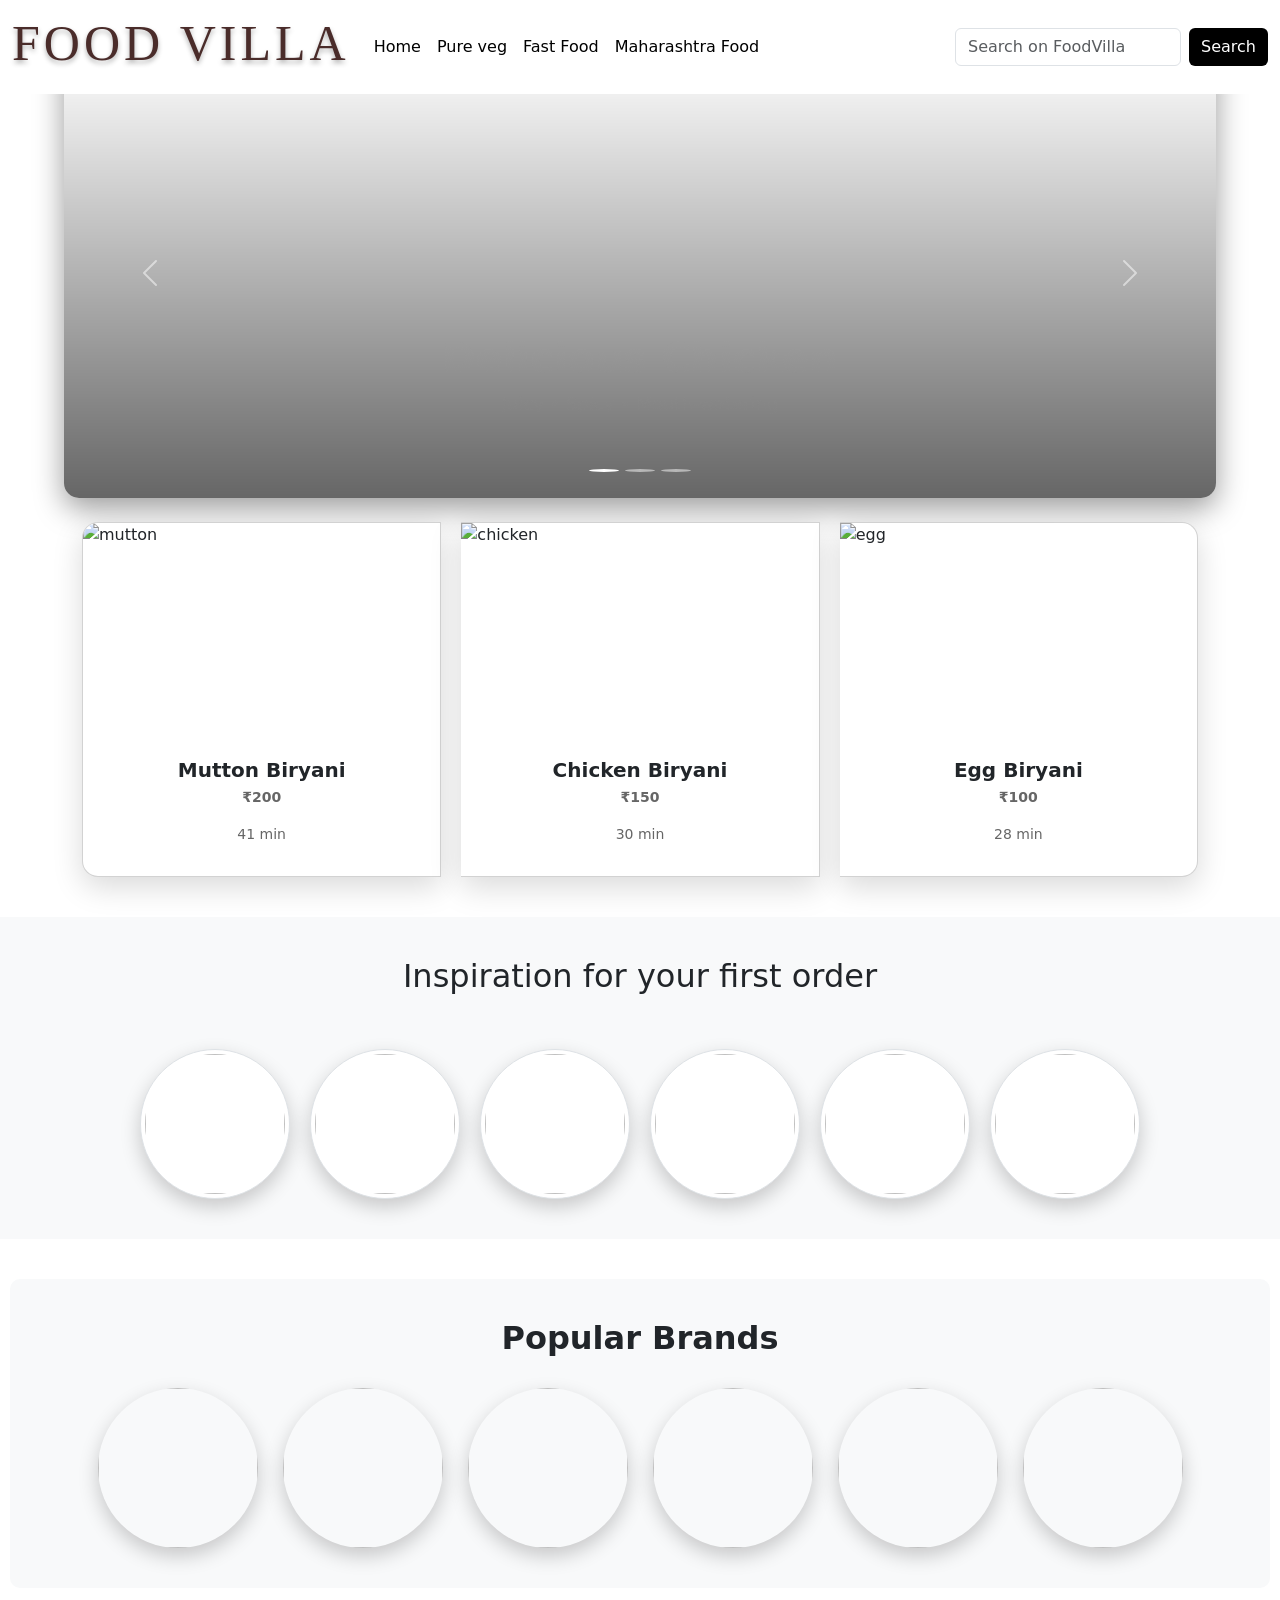
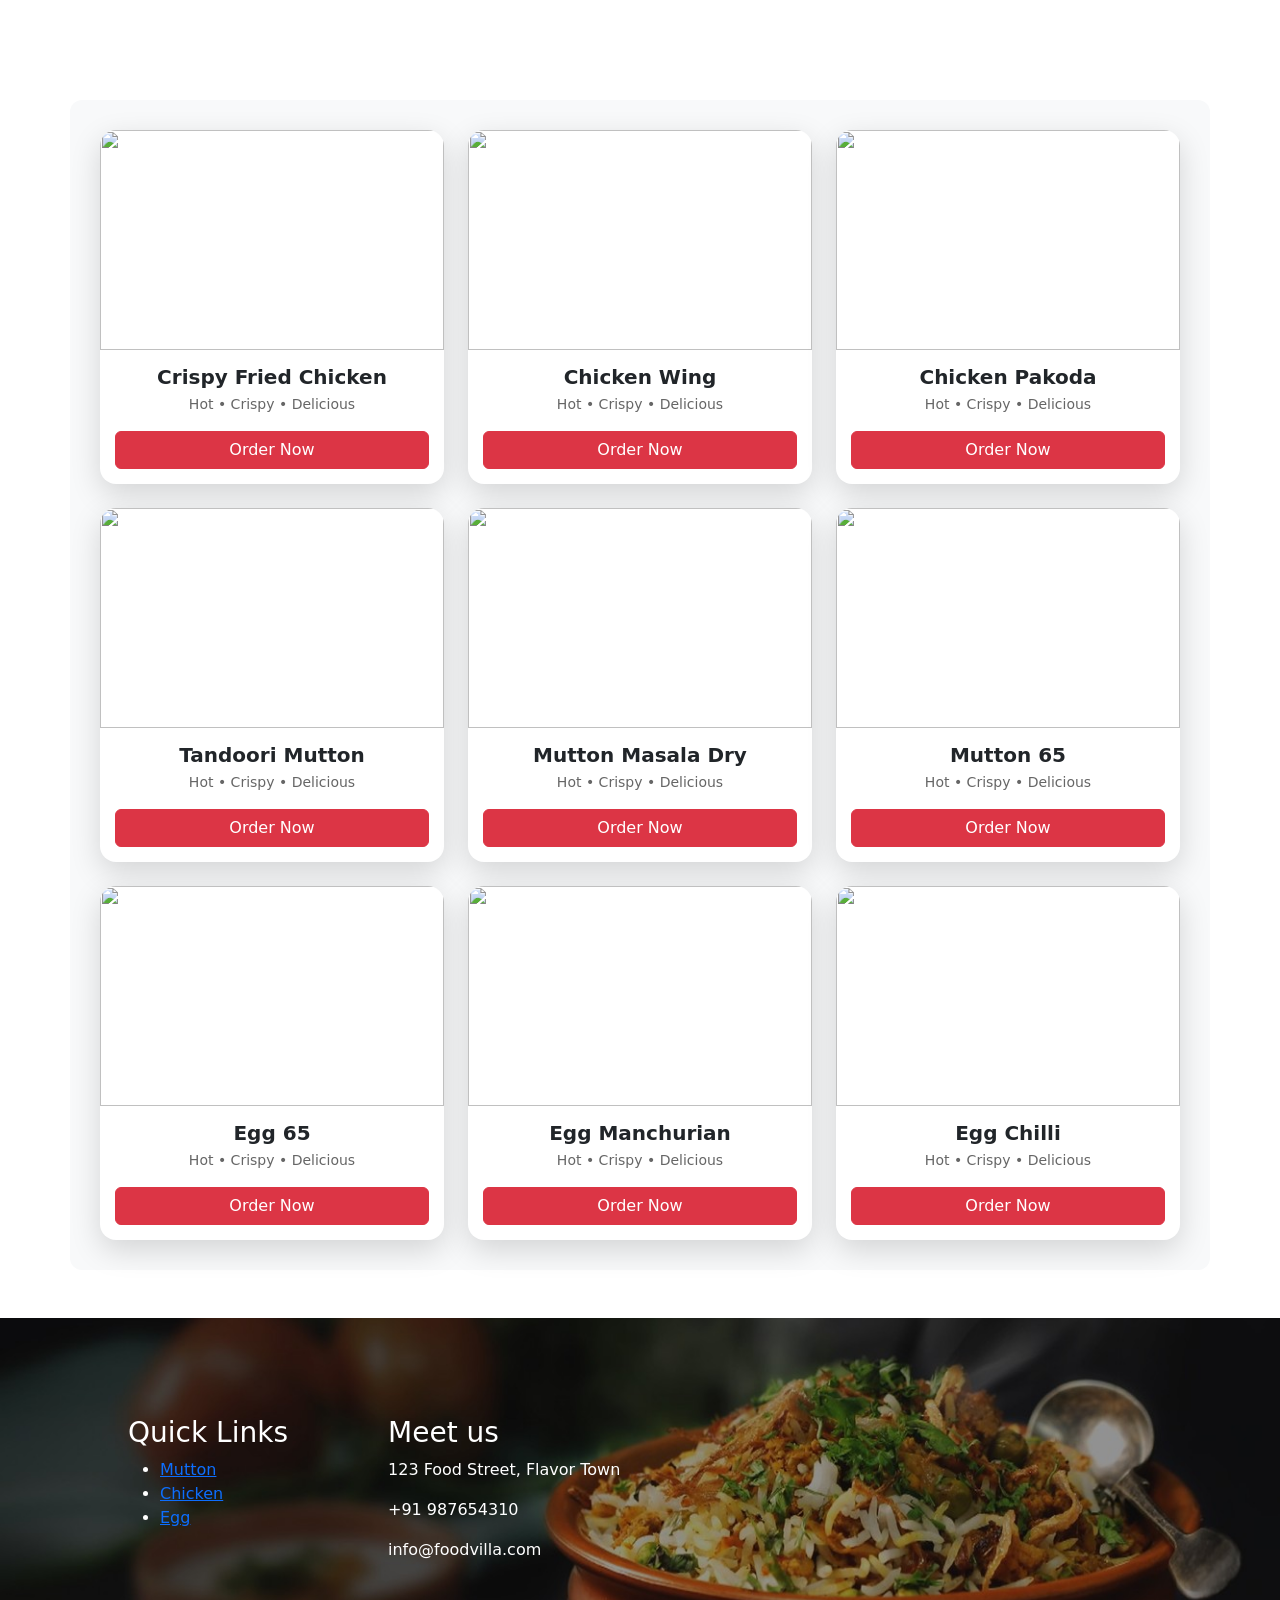
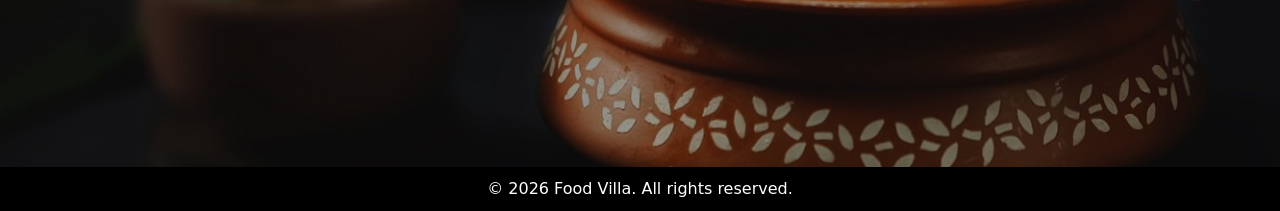
==== commit 7ab11c47: "Add files via upload" ====
--- a/index.html
+++ b/index.html
@@ -105,11 +105,6 @@
 
 </div>
 
-
-        
-
-
-
             <!--CARD-->
 
       <div class="container my-4">
@@ -344,14 +339,34 @@
 
             <!-- Footer -->
         <div class="footer">
-          
-              <div class="footer-image">
-                <img src="./footerfood.jpg">
-                <p class="footer-text">&copy; 2026 Food Villa. All rights reserved.</p>
+
+            <div class="food-content">
+            <!-- Quick links -->
+              <div class="quicklink">
+                <h3>Quick Links</h3>              
+                <ul>
+                  <li><a href="#">Mutton</a></li>
+                  <li><a href="#">Chicken</a></li>
+                  <li><a href="#">Egg</a></li>
+                </ul>
               </div>
 
-              <div >
+              <div class="contact">
+                <h3>Meet us</h3>
+                <p><i class="fa-solid fa-location-dot"></i> 123 Food Street, Flavor Town</p>
+                <p><i class="fa-solid fa-phone"></i> +91 987654310</p>
+                <p><i class="fa-solid fa-envelope"></i> info@foodvilla.com</p>
               </div>
+           
+           </div>
+           
+            <div class="footer-text">
+                &copy; 2026 Food Villa. All rights reserved.
+            </div>
+
+            <div class="footer-image">
+                <img src="./footerfood.jpg" alt="footer image">
+            </div>
 
         </div> <!-- fotter tag end  -->
 
--- a/bs.css
+++ b/bs.css
@@ -43,10 +43,6 @@
   background-color: #ffffff;
 }
 
-
-   
-
-
 /* Image styling */
 .food-carousel img {
     height: 450px;
@@ -321,27 +317,32 @@
 }
 
 /* Footer */
-
 .footer{
-  position: relative;
-}
-
-
-
-.footer-image img {
-  width: 100%;
-  height: 100%;
-  object-fit: cover;
-}
-
-.footer-text {
-  position: absolute;
-  top: 81%;
-  left: 30%;
-  color: white;
-  font-size: 18px;
-  background: black;
-  padding: 10px 15px;
-  border-radius: 5px;
-   white-space: nowrap; 
-}+    position: relative;
+}
+
+.footer-image img{
+    width: 100%;
+    display: block;
+}
+
+.food-content{
+    position: absolute;
+    top: 20%;
+    left: 10%;
+    display: flex;
+    gap: 100px;
+    color: white;
+}
+
+
+
+.footer-text{
+    width: 100%;
+    text-align: center;
+    background-color: black;
+    color: white;
+    padding: 10px 0;
+    position: absolute;
+    bottom: 0;
+}
--- a/bs.css
+++ b/bs.css
@@ -43,10 +43,6 @@
   background-color: #ffffff;
 }
 
-
-   
-
-
 /* Image styling */
 .food-carousel img {
     height: 450px;
@@ -321,27 +317,32 @@
 }
 
 /* Footer */
-
 .footer{
-  position: relative;
-}
-
-
-
-.footer-image img {
-  width: 100%;
-  height: 100%;
-  object-fit: cover;
-}
-
-.footer-text {
-  position: absolute;
-  top: 81%;
-  left: 30%;
-  color: white;
-  font-size: 18px;
-  background: black;
-  padding: 10px 15px;
-  border-radius: 5px;
-   white-space: nowrap; 
-}+    position: relative;
+}
+
+.footer-image img{
+    width: 100%;
+    display: block;
+}
+
+.food-content{
+    position: absolute;
+    top: 20%;
+    left: 10%;
+    display: flex;
+    gap: 100px;
+    color: white;
+}
+
+
+
+.footer-text{
+    width: 100%;
+    text-align: center;
+    background-color: black;
+    color: white;
+    padding: 10px 0;
+    position: absolute;
+    bottom: 0;
+}
